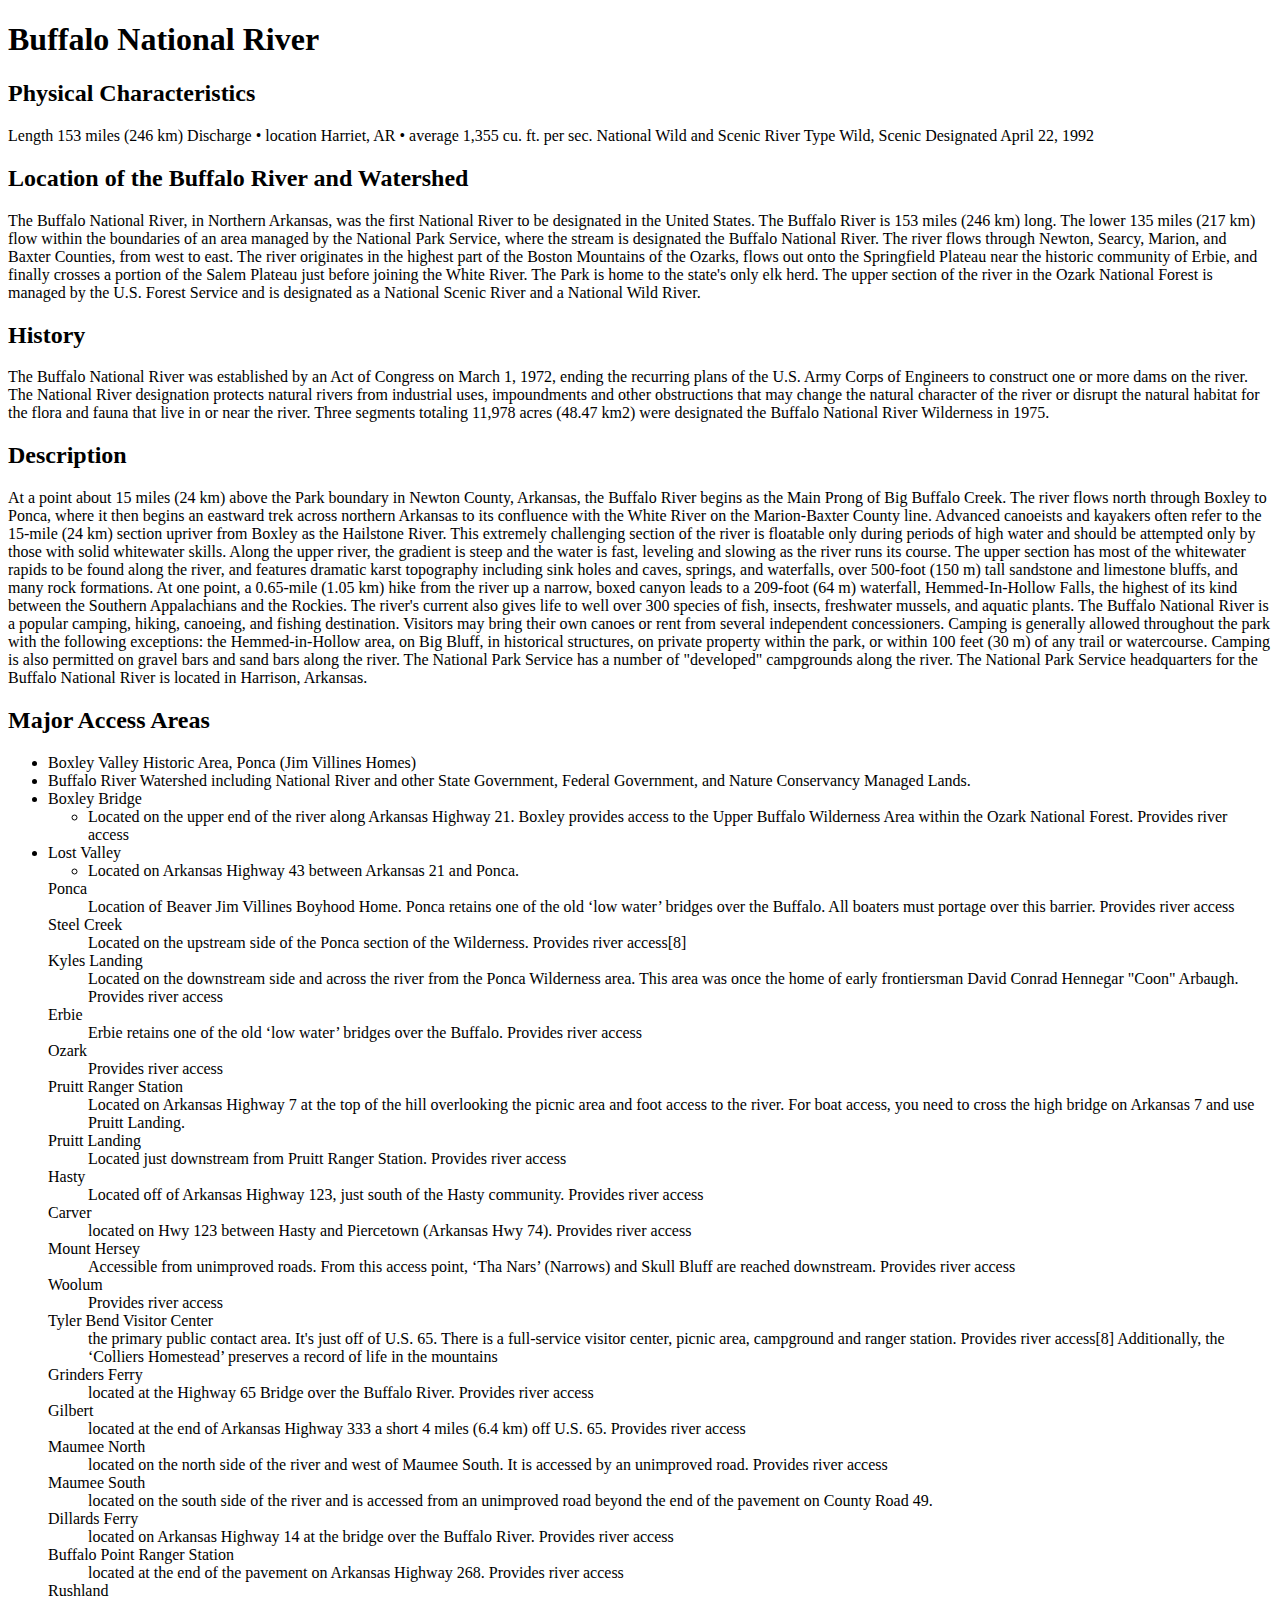
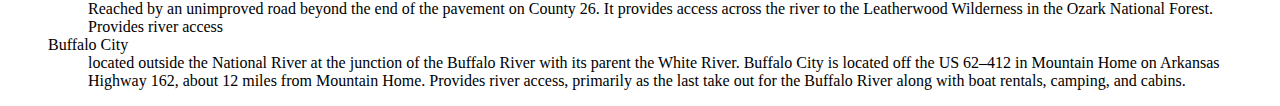
==== prototype/index.html @ 0268534e "edited prototype assignment" ====
<!-- First HTML Assignment-->
 <!doctype html>
<html lang="en">

<head>
    <title>Prototype HTML Assignment</title>
    <meta chartset="utf-8"/>
    <meta name="description" content="Info on the Buffalo Nat'l River"/>
    <meta name="author" content="Jamyia Thomas"/>
</head>

<body>
    <main>
        <header><h1 id="top">Buffalo National River</h1></header>
        
            <section id="characteristics">
                <h2>Physical Characteristics</h2>
                <p>
                Length	153 miles (246 km)
                Discharge	 
                 • location	Harriet, AR
                 • average	1,355 cu. ft. per sec.
                
                National Wild and Scenic River
                Type	Wild, Scenic
                Designated	April 22, 1992
                </p>
            </section>

            <section id="location">
                <h2>Location of the Buffalo River and Watershed</h2>
                <p>
                The Buffalo National River, in Northern Arkansas, was the first National River to be designated in the United States. The Buffalo River is 153 miles (246 km) long. The lower 135 miles (217 km) flow within the boundaries of an area managed by the National Park Service, where the stream is designated the Buffalo National River. The river flows through Newton, Searcy, Marion, and Baxter Counties, from west to east. The river originates in the highest part of the Boston Mountains of the Ozarks, flows out onto the Springfield Plateau near the historic community of Erbie, and finally crosses a portion of the Salem Plateau just before joining the White River. The Park is home to the state's only elk herd. The upper section of the river in the Ozark National Forest is managed by the U.S. Forest Service and is designated as a National Scenic River and a National Wild River.
                </p>
            </section>

            <section id="History">
                <h2>History</h2>
                <p>
                The Buffalo National River was established by an Act of Congress on March 1, 1972, ending the recurring plans of the U.S. Army Corps of Engineers to construct one or more dams on the river. The National River designation protects natural rivers from industrial uses, impoundments and other obstructions that may change the natural character of the river or disrupt the natural habitat for the flora and fauna that live in or near the river. Three segments totaling 11,978 acres (48.47 km2) were designated the Buffalo National River Wilderness in 1975.
                </p>
            </section>

            <section id="description">
                <h2>Description</h2>
                <p>
                    At a point about 15 miles (24 km) above the Park boundary in Newton County, Arkansas, the Buffalo River begins as the Main Prong of Big Buffalo Creek. The river flows north through Boxley to Ponca, where it then begins an eastward trek across northern Arkansas to its confluence with the White River on the Marion-Baxter County line. Advanced canoeists and kayakers often refer to the 15-mile (24 km) section upriver from Boxley as the Hailstone River. This extremely challenging section of the river is floatable only during periods of high water and should be attempted only by those with solid whitewater skills.

                    Along the upper river, the gradient is steep and the water is fast, leveling and slowing as the river runs its course. The upper section has most of the whitewater rapids to be found along the river, and features dramatic karst topography including sink holes and caves, springs, and waterfalls, over 500-foot (150 m) tall sandstone and limestone bluffs, and many rock formations. At one point, a 0.65-mile (1.05 km) hike from the river up a narrow, boxed canyon leads to a 209-foot (64 m) waterfall, Hemmed-In-Hollow Falls, the highest of its kind between the Southern Appalachians and the Rockies. The river's current also gives life to well over 300 species of fish, insects, freshwater mussels, and aquatic plants.
                    
                    The Buffalo National River is a popular camping, hiking, canoeing, and fishing destination. Visitors may bring their own canoes or rent from several independent concessioners. Camping is generally allowed throughout the park with the following exceptions: the Hemmed-in-Hollow area, on Big Bluff, in historical structures, on private property within the park, or within 100 feet (30 m) of any trail or watercourse. Camping is also permitted on gravel bars and sand bars along the river. The National Park Service has a number of "developed" campgrounds along the river.
                    
                    The National Park Service headquarters for the Buffalo National River is located in Harrison, Arkansas.
                </p>
            </section>

            <section id="access-areas">
                <h2>Major Access Areas</h2>
                <ul>
                    <li>Boxley Valley Historic Area, Ponca (Jim Villines Homes)</li>
                    <li>Buffalo River Watershed including National River and other State Government, Federal Government, and Nature Conservancy Managed Lands. </li>
                    <li>Boxley Bridge</li>
                        <ul>
                        <li>Located on the upper end of the river along Arkansas Highway 21. Boxley provides access to the Upper Buffalo Wilderness Area within the Ozark National Forest. Provides river access</li>
                        </ul>
                    <li>Lost Valley</li> 
                        <ul>
                            <li>Located on Arkansas Highway 43 between Arkansas 21 and Ponca.</li>
                        </ul>
                    <dt>Ponca</dt>
                        <dd>Location of Beaver Jim Villines Boyhood Home. Ponca retains one of the old ‘low water’ bridges over the Buffalo. All boaters must portage over this barrier. Provides river access</dd>
                    <dt>Steel Creek</dt>
                        <dd>Located on the upstream side of the Ponca section of the Wilderness. Provides river access[8]</dd>
                    <dt>Kyles Landing</dt>
                        <dd>Located on the downstream side and across the river from the Ponca Wilderness area. This area was once the home of early frontiersman David Conrad Hennegar "Coon" Arbaugh. Provides river access</dd>
                    <dt>Erbie</dt>
                        <dd>Erbie retains one of the old ‘low water’ bridges over the Buffalo. Provides river access</dd>
                    <dt>Ozark</dt>
                        <dd>Provides river access</dd>
                    <dt>Pruitt Ranger Station</dt>
                        <dd>Located on Arkansas Highway 7 at the top of the hill overlooking the picnic area and foot access to the river. For boat access, you need to cross the high bridge on Arkansas 7 and use Pruitt Landing.</dd>
                    <dt>Pruitt Landing</dt>
                        <dd>Located just downstream from Pruitt Ranger Station. Provides river access</dd>
                    <dt>Hasty</dt>
                        <dd>Located off of Arkansas Highway 123, just south of the Hasty community. Provides river access</dd>
                    <dt>Carver</dt>
                        <dd>located on Hwy 123 between Hasty and Piercetown (Arkansas Hwy 74). Provides river access</dd>
                    <dt>Mount Hersey</dt>
                        <dd>Accessible from unimproved roads. From this access point, ‘Tha Nars’ (Narrows) and Skull Bluff are reached downstream. Provides river access</dd>
                    <dt>Woolum</dt>
                        <dd>Provides river access</dd>
                    <dt>Tyler Bend Visitor Center</dt>
                        <dd>the primary public contact area. It's just off of U.S. 65. There is a full-service visitor center, picnic area, campground and ranger station. Provides river access[8] Additionally, the ‘Colliers Homestead’ preserves a record of life in the mountains</dd>
                    <dt>Grinders Ferry</dt>
                        <dd>located at the Highway 65 Bridge over the Buffalo River. Provides river access</dd>
                    <dt>Gilbert</dt>
                        <dd>located at the end of Arkansas Highway 333 a short 4 miles (6.4 km) off U.S. 65. Provides river access</dd>
                    <dt>Maumee North</dt>
                        <dd>located on the north side of the river and west of Maumee South. It is accessed by an unimproved road. Provides river access</dd>
                    <dt>Maumee South</dt>
                        <dd>located on the south side of the river and is accessed from an unimproved road beyond the end of the pavement on County Road 49.</dd>
                    <dt>Dillards Ferry</dt>
                        <dd>located on Arkansas Highway 14 at the bridge over the Buffalo River. Provides river access</dd>
                    <dt>Buffalo Point Ranger Station</dt>
                        <dd>located at the end of the pavement on Arkansas Highway 268. Provides river access</dd>
                    <dt>Rushland</dt> 
                        <dd>Reached by an unimproved road beyond the end of the pavement on County 26. It provides access across the river to the Leatherwood Wilderness in the Ozark National Forest. Provides river access</dd>
                    <dt>Buffalo City</dt>
                        <dd>located outside the National River at the junction of the Buffalo River with its parent the White River. Buffalo City is located off the US 62–412 in Mountain Home on Arkansas Highway 162, about 12 miles from Mountain Home. Provides river access, primarily as the last take out for the Buffalo River along with boat rentals, camping, and cabins.</dd>
                </ul>
            </section>
    
    </main>
</body>
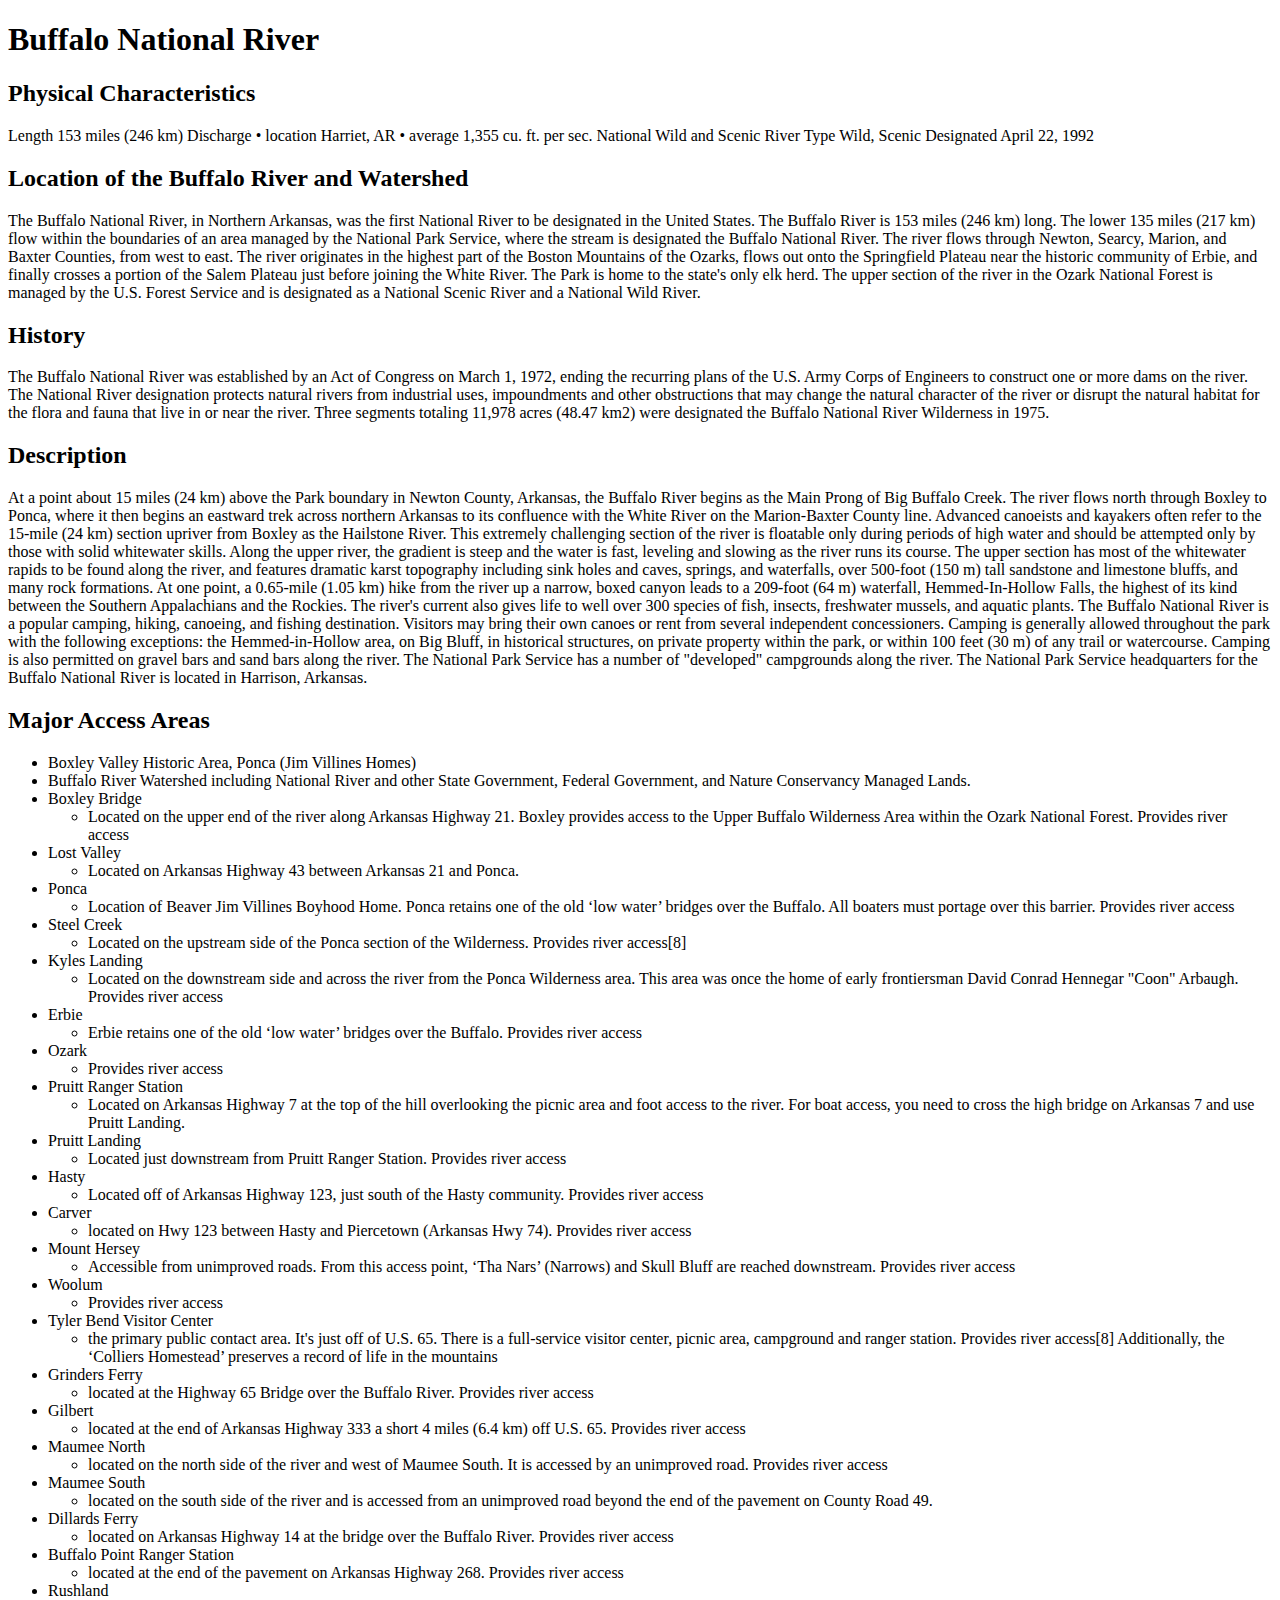
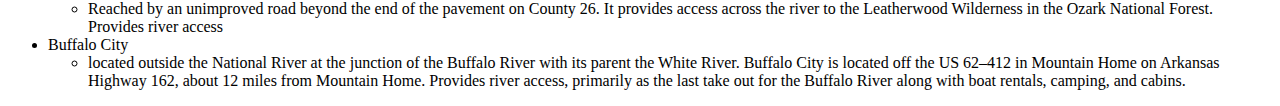
==== commit e5243750: "edited prototype assignment" ====
--- a/prototype/index.html
+++ b/prototype/index.html
@@ -67,46 +67,86 @@
                         <ul>
                             <li>Located on Arkansas Highway 43 between Arkansas 21 and Ponca.</li>
                         </ul>
-                    <dt>Ponca</dt>
-                        <dd>Location of Beaver Jim Villines Boyhood Home. Ponca retains one of the old ‘low water’ bridges over the Buffalo. All boaters must portage over this barrier. Provides river access</dd>
-                    <dt>Steel Creek</dt>
-                        <dd>Located on the upstream side of the Ponca section of the Wilderness. Provides river access[8]</dd>
-                    <dt>Kyles Landing</dt>
-                        <dd>Located on the downstream side and across the river from the Ponca Wilderness area. This area was once the home of early frontiersman David Conrad Hennegar "Coon" Arbaugh. Provides river access</dd>
-                    <dt>Erbie</dt>
-                        <dd>Erbie retains one of the old ‘low water’ bridges over the Buffalo. Provides river access</dd>
-                    <dt>Ozark</dt>
-                        <dd>Provides river access</dd>
-                    <dt>Pruitt Ranger Station</dt>
-                        <dd>Located on Arkansas Highway 7 at the top of the hill overlooking the picnic area and foot access to the river. For boat access, you need to cross the high bridge on Arkansas 7 and use Pruitt Landing.</dd>
-                    <dt>Pruitt Landing</dt>
-                        <dd>Located just downstream from Pruitt Ranger Station. Provides river access</dd>
-                    <dt>Hasty</dt>
-                        <dd>Located off of Arkansas Highway 123, just south of the Hasty community. Provides river access</dd>
-                    <dt>Carver</dt>
-                        <dd>located on Hwy 123 between Hasty and Piercetown (Arkansas Hwy 74). Provides river access</dd>
-                    <dt>Mount Hersey</dt>
-                        <dd>Accessible from unimproved roads. From this access point, ‘Tha Nars’ (Narrows) and Skull Bluff are reached downstream. Provides river access</dd>
-                    <dt>Woolum</dt>
-                        <dd>Provides river access</dd>
-                    <dt>Tyler Bend Visitor Center</dt>
-                        <dd>the primary public contact area. It's just off of U.S. 65. There is a full-service visitor center, picnic area, campground and ranger station. Provides river access[8] Additionally, the ‘Colliers Homestead’ preserves a record of life in the mountains</dd>
-                    <dt>Grinders Ferry</dt>
-                        <dd>located at the Highway 65 Bridge over the Buffalo River. Provides river access</dd>
-                    <dt>Gilbert</dt>
-                        <dd>located at the end of Arkansas Highway 333 a short 4 miles (6.4 km) off U.S. 65. Provides river access</dd>
-                    <dt>Maumee North</dt>
-                        <dd>located on the north side of the river and west of Maumee South. It is accessed by an unimproved road. Provides river access</dd>
-                    <dt>Maumee South</dt>
-                        <dd>located on the south side of the river and is accessed from an unimproved road beyond the end of the pavement on County Road 49.</dd>
-                    <dt>Dillards Ferry</dt>
-                        <dd>located on Arkansas Highway 14 at the bridge over the Buffalo River. Provides river access</dd>
-                    <dt>Buffalo Point Ranger Station</dt>
-                        <dd>located at the end of the pavement on Arkansas Highway 268. Provides river access</dd>
-                    <dt>Rushland</dt> 
-                        <dd>Reached by an unimproved road beyond the end of the pavement on County 26. It provides access across the river to the Leatherwood Wilderness in the Ozark National Forest. Provides river access</dd>
-                    <dt>Buffalo City</dt>
-                        <dd>located outside the National River at the junction of the Buffalo River with its parent the White River. Buffalo City is located off the US 62–412 in Mountain Home on Arkansas Highway 162, about 12 miles from Mountain Home. Provides river access, primarily as the last take out for the Buffalo River along with boat rentals, camping, and cabins.</dd>
+                    <li>Ponca</li>
+                        <ul>
+                            <li>Location of Beaver Jim Villines Boyhood Home. Ponca retains one of the old ‘low water’ bridges over the Buffalo. All boaters must portage over this barrier. Provides river access</li>
+                        </ul>
+                    <li>Steel Creek</li>
+                        <ul>
+                            <li>Located on the upstream side of the Ponca section of the Wilderness. Provides river access[8]</li>
+                        </ul>
+                    <li>Kyles Landing</li>
+                        <ul>
+                            <li>Located on the downstream side and across the river from the Ponca Wilderness area. This area was once the home of early frontiersman David Conrad Hennegar "Coon" Arbaugh. Provides river access</li>
+                        </ul>
+                    <li>Erbie</li>
+                        <ul>
+                            <li>Erbie retains one of the old ‘low water’ bridges over the Buffalo. Provides river access</li>
+                        </ul>
+                    <li>Ozark</li>
+                        <ul>
+                            <li>Provides river access</li>
+                        </ul>
+                    <li>Pruitt Ranger Station</li>
+                        <ul>
+                            <li>Located on Arkansas Highway 7 at the top of the hill overlooking the picnic area and foot access to the river. For boat access, you need to cross the high bridge on Arkansas 7 and use Pruitt Landing.</li>
+                        </ul>
+                    <li>Pruitt Landing</li>
+                        <ul>
+                            <li>Located just downstream from Pruitt Ranger Station. Provides river access</li>
+                        </ul>
+                    <li>Hasty</li>
+                        <ul>
+                            <li>Located off of Arkansas Highway 123, just south of the Hasty community. Provides river access</li>
+                        </ul>
+                    <li>Carver</li>
+                        <ul>
+                            <li>located on Hwy 123 between Hasty and Piercetown (Arkansas Hwy 74). Provides river access</li>
+                        </ul>
+                    <li>Mount Hersey</li>
+                        <ul>
+                            <li>Accessible from unimproved roads. From this access point, ‘Tha Nars’ (Narrows) and Skull Bluff are reached downstream. Provides river access</li>
+                        </ul>
+                    <li>Woolum</li>
+                        <ul>
+                            <li>Provides river access</li>
+                        </ul>
+                    <li>Tyler Bend Visitor Center</li>
+                        <ul>
+                            <li>the primary public contact area. It's just off of U.S. 65. There is a full-service visitor center, picnic area, campground and ranger station. Provides river access[8] Additionally, the ‘Colliers Homestead’ preserves a record of life in the mountains</li>
+                        </ul>
+                    <li>Grinders Ferry</li>
+                        <ul>
+                            <li>located at the Highway 65 Bridge over the Buffalo River. Provides river access</li>
+                        </ul>
+                    <li>Gilbert</li>
+                        <ul>
+                            <li>located at the end of Arkansas Highway 333 a short 4 miles (6.4 km) off U.S. 65. Provides river access</li>
+                        </ul>
+                    <li>Maumee North</li>
+                        <ul>
+                            <li>located on the north side of the river and west of Maumee South. It is accessed by an unimproved road. Provides river access</li>
+                        </ul>
+                    <li>Maumee South</li>
+                        <ul>
+                            <li>located on the south side of the river and is accessed from an unimproved road beyond the end of the pavement on County Road 49.</li>
+                        </ul>
+                    <li>Dillards Ferry</li>
+                        <ul>
+                            <li>located on Arkansas Highway 14 at the bridge over the Buffalo River. Provides river access</li>
+                        </ul>
+                    <li>Buffalo Point Ranger Station</li>
+                        <ul>
+                            <li>located at the end of the pavement on Arkansas Highway 268. Provides river access</li>
+                        </ul>
+                    <li>Rushland</li> 
+                        <ul>
+                            <li>Reached by an unimproved road beyond the end of the pavement on County 26. It provides access across the river to the Leatherwood Wilderness in the Ozark National Forest. Provides river access</li>
+                        </ul>
+                    <li>Buffalo City</li>
+                        <ul>
+                            <li>located outside the National River at the junction of the Buffalo River with its parent the White River. Buffalo City is located off the US 62–412 in Mountain Home on Arkansas Highway 162, about 12 miles from Mountain Home. Provides river access, primarily as the last take out for the Buffalo River along with boat rentals, camping, and cabins.</li>
+                        </ul>
                 </ul>
             </section>
     
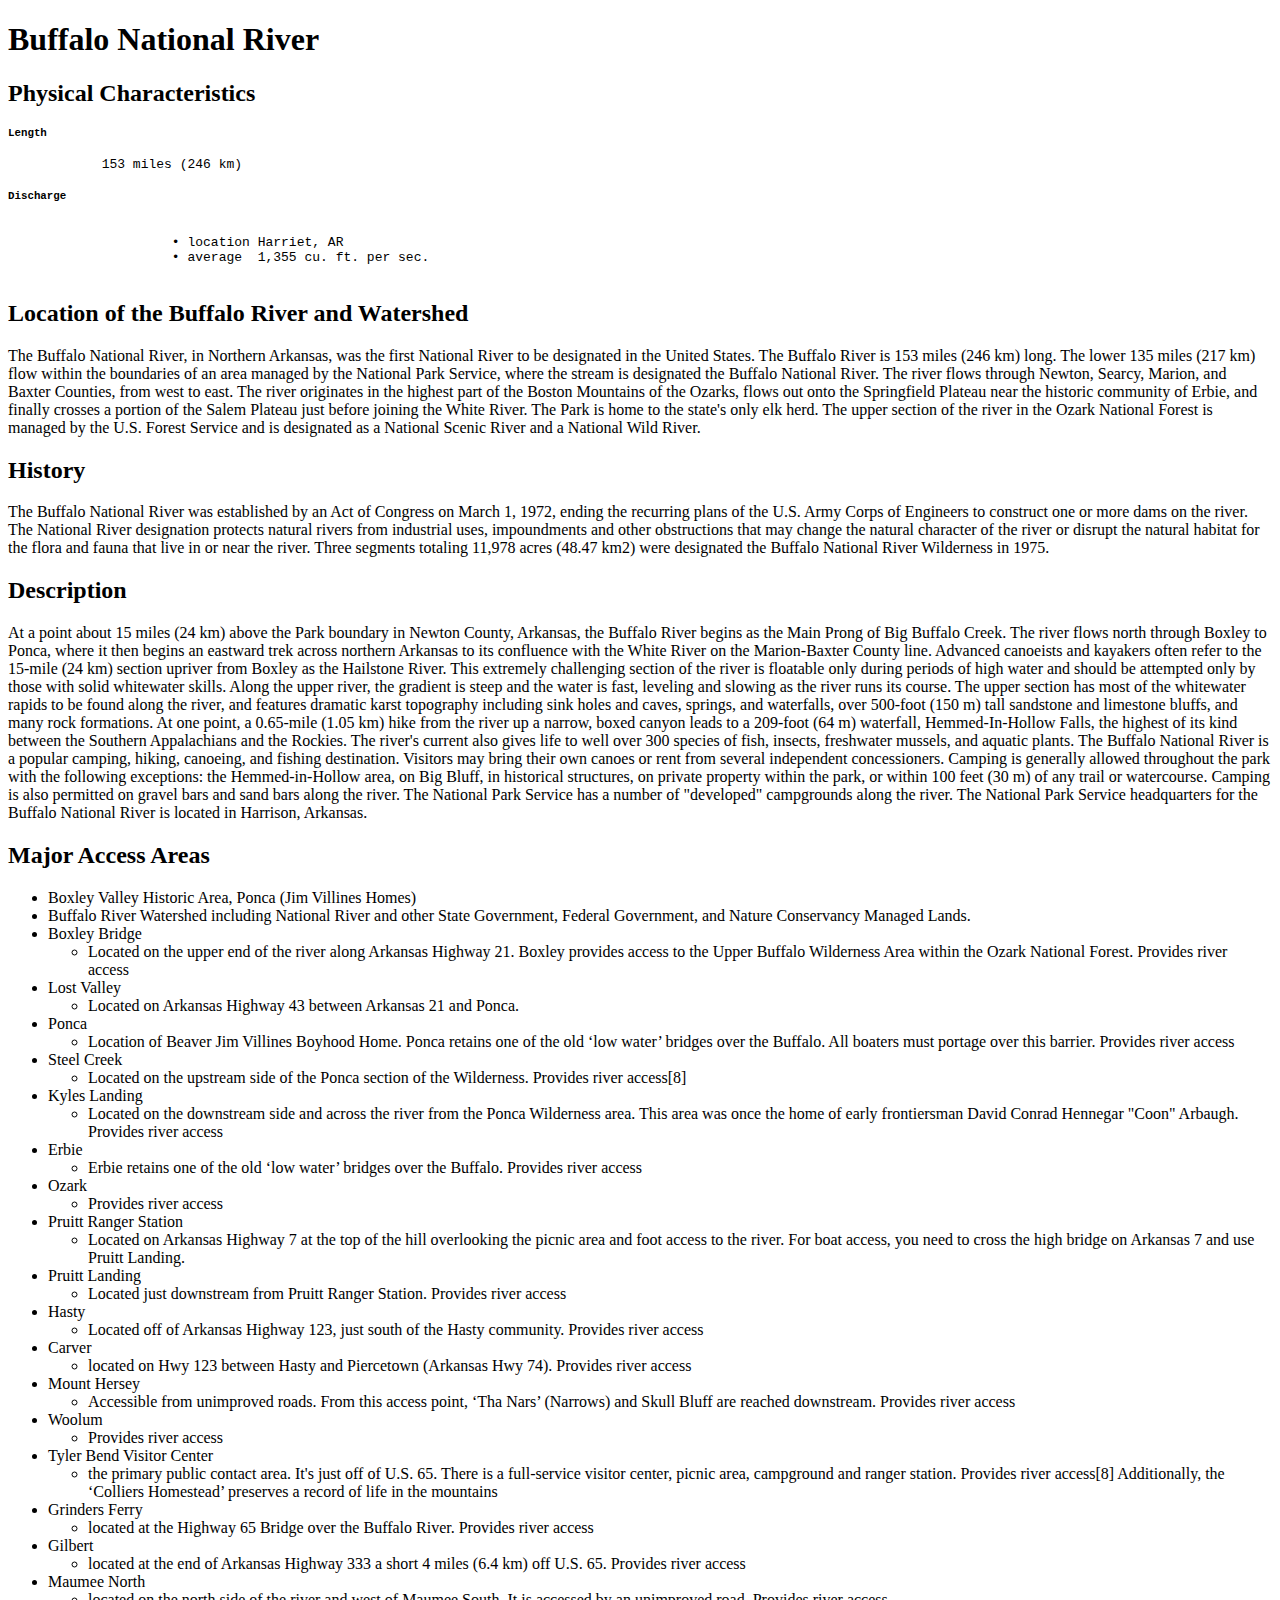
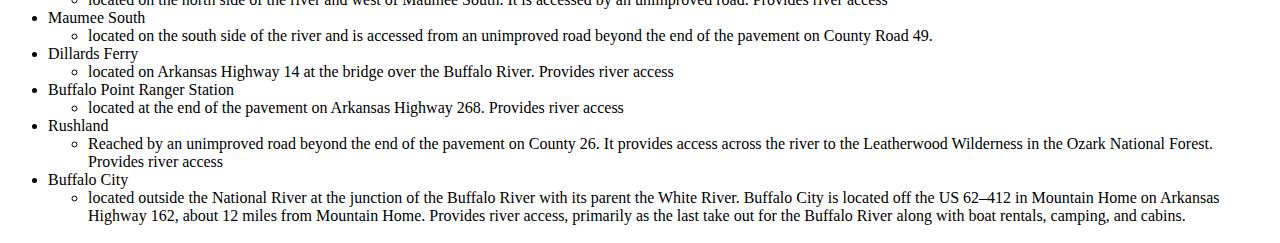
==== commit 4a50c93b: "test for formatting" ====
--- a/prototype/index.html
+++ b/prototype/index.html
@@ -15,16 +15,11 @@
         
             <section id="characteristics">
                 <h2>Physical Characteristics</h2>
-                <p>
-                Length	153 miles (246 km)
-                Discharge	 
-                 • location	Harriet, AR
-                 • average	1,355 cu. ft. per sec.
-                
-                National Wild and Scenic River
-                Type	Wild, Scenic
-                Designated	April 22, 1992
-                </p>
+                <pre><h5>Length</h5>	    153 miles (246 km)</pre>
+                <pre><h5>Discharge</h5>
+                     • location	Harriet, AR
+                     • average	1,355 cu. ft. per sec.
+                </pre>
             </section>
 
             <section id="location">
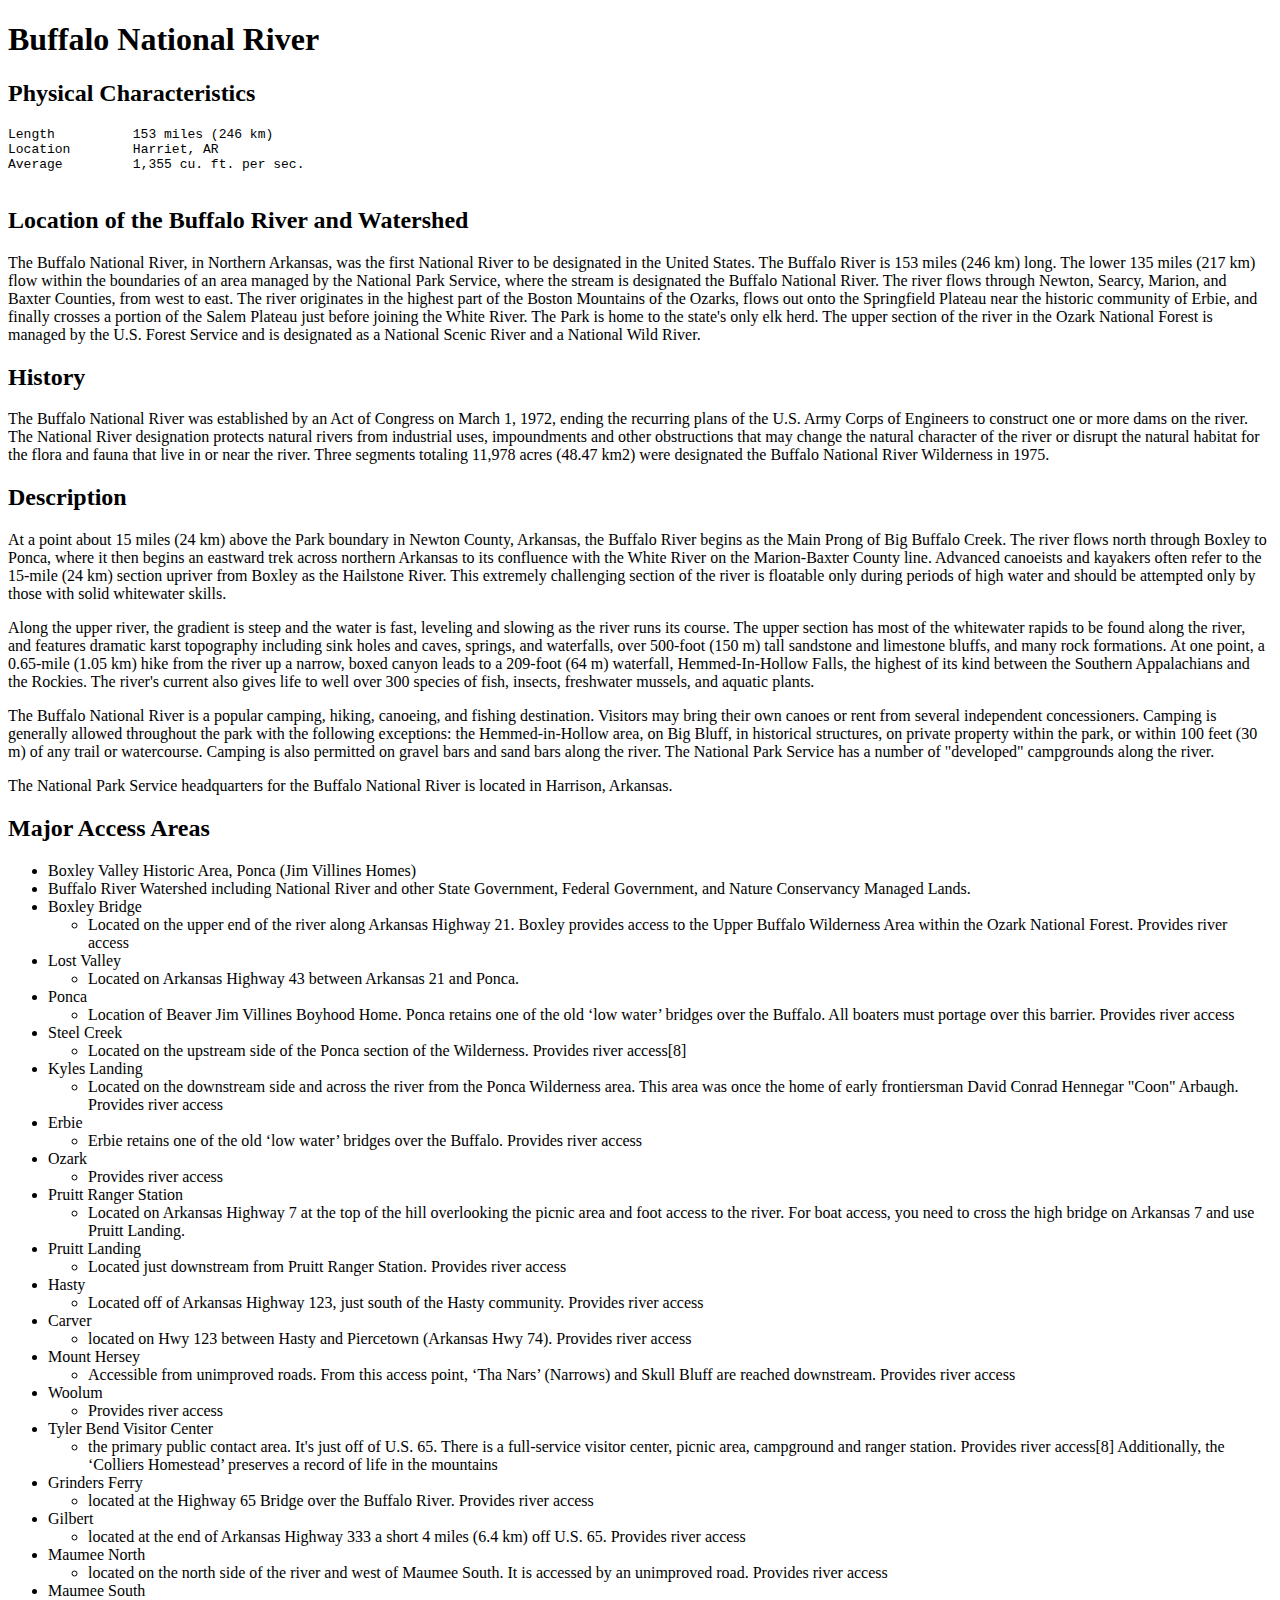
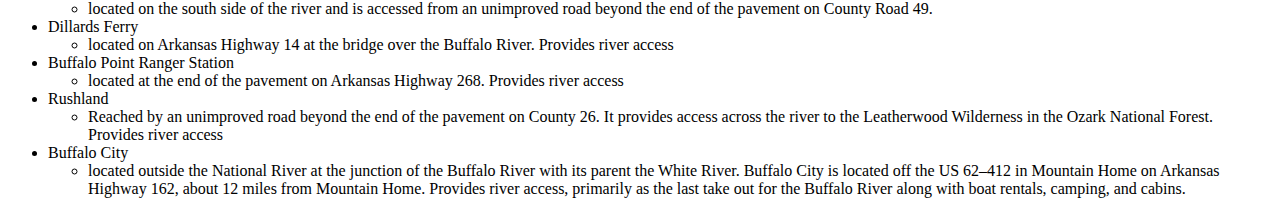
==== commit 1c643660: "stopping point" ====
--- a/prototype/index.html
+++ b/prototype/index.html
@@ -15,10 +15,9 @@
         
             <section id="characteristics">
                 <h2>Physical Characteristics</h2>
-                <pre><h5>Length</h5>	    153 miles (246 km)</pre>
-                <pre><h5>Discharge</h5>
-                     • location	Harriet, AR
-                     • average	1,355 cu. ft. per sec.
+                <pre>Length          153 miles (246 km)
+Location	Harriet, AR
+Average	        1,355 cu. ft. per sec.
                 </pre>
             </section>
 
@@ -38,15 +37,10 @@
 
             <section id="description">
                 <h2>Description</h2>
-                <p>
-                    At a point about 15 miles (24 km) above the Park boundary in Newton County, Arkansas, the Buffalo River begins as the Main Prong of Big Buffalo Creek. The river flows north through Boxley to Ponca, where it then begins an eastward trek across northern Arkansas to its confluence with the White River on the Marion-Baxter County line. Advanced canoeists and kayakers often refer to the 15-mile (24 km) section upriver from Boxley as the Hailstone River. This extremely challenging section of the river is floatable only during periods of high water and should be attempted only by those with solid whitewater skills.
-
-                    Along the upper river, the gradient is steep and the water is fast, leveling and slowing as the river runs its course. The upper section has most of the whitewater rapids to be found along the river, and features dramatic karst topography including sink holes and caves, springs, and waterfalls, over 500-foot (150 m) tall sandstone and limestone bluffs, and many rock formations. At one point, a 0.65-mile (1.05 km) hike from the river up a narrow, boxed canyon leads to a 209-foot (64 m) waterfall, Hemmed-In-Hollow Falls, the highest of its kind between the Southern Appalachians and the Rockies. The river's current also gives life to well over 300 species of fish, insects, freshwater mussels, and aquatic plants.
-                    
-                    The Buffalo National River is a popular camping, hiking, canoeing, and fishing destination. Visitors may bring their own canoes or rent from several independent concessioners. Camping is generally allowed throughout the park with the following exceptions: the Hemmed-in-Hollow area, on Big Bluff, in historical structures, on private property within the park, or within 100 feet (30 m) of any trail or watercourse. Camping is also permitted on gravel bars and sand bars along the river. The National Park Service has a number of "developed" campgrounds along the river.
-                    
-                    The National Park Service headquarters for the Buffalo National River is located in Harrison, Arkansas.
-                </p>
+                <p>At a point about 15 miles (24 km) above the Park boundary in Newton County, Arkansas, the Buffalo River begins as the Main Prong of Big Buffalo Creek. The river flows north through Boxley to Ponca, where it then begins an eastward trek across northern Arkansas to its confluence with the White River on the Marion-Baxter County line. Advanced canoeists and kayakers often refer to the 15-mile (24 km) section upriver from Boxley as the Hailstone River. This extremely challenging section of the river is floatable only during periods of high water and should be attempted only by those with solid whitewater skills.</p>
+                <p>Along the upper river, the gradient is steep and the water is fast, leveling and slowing as the river runs its course. The upper section has most of the whitewater rapids to be found along the river, and features dramatic karst topography including sink holes and caves, springs, and waterfalls, over 500-foot (150 m) tall sandstone and limestone bluffs, and many rock formations. At one point, a 0.65-mile (1.05 km) hike from the river up a narrow, boxed canyon leads to a 209-foot (64 m) waterfall, Hemmed-In-Hollow Falls, the highest of its kind between the Southern Appalachians and the Rockies. The river's current also gives life to well over 300 species of fish, insects, freshwater mussels, and aquatic plants.</p>
+                <p>The Buffalo National River is a popular camping, hiking, canoeing, and fishing destination. Visitors may bring their own canoes or rent from several independent concessioners. Camping is generally allowed throughout the park with the following exceptions: the Hemmed-in-Hollow area, on Big Bluff, in historical structures, on private property within the park, or within 100 feet (30 m) of any trail or watercourse. Camping is also permitted on gravel bars and sand bars along the river. The National Park Service has a number of "developed" campgrounds along the river.</p>
+                <p>The National Park Service headquarters for the Buffalo National River is located in Harrison, Arkansas.</p>
             </section>
 
             <section id="access-areas">
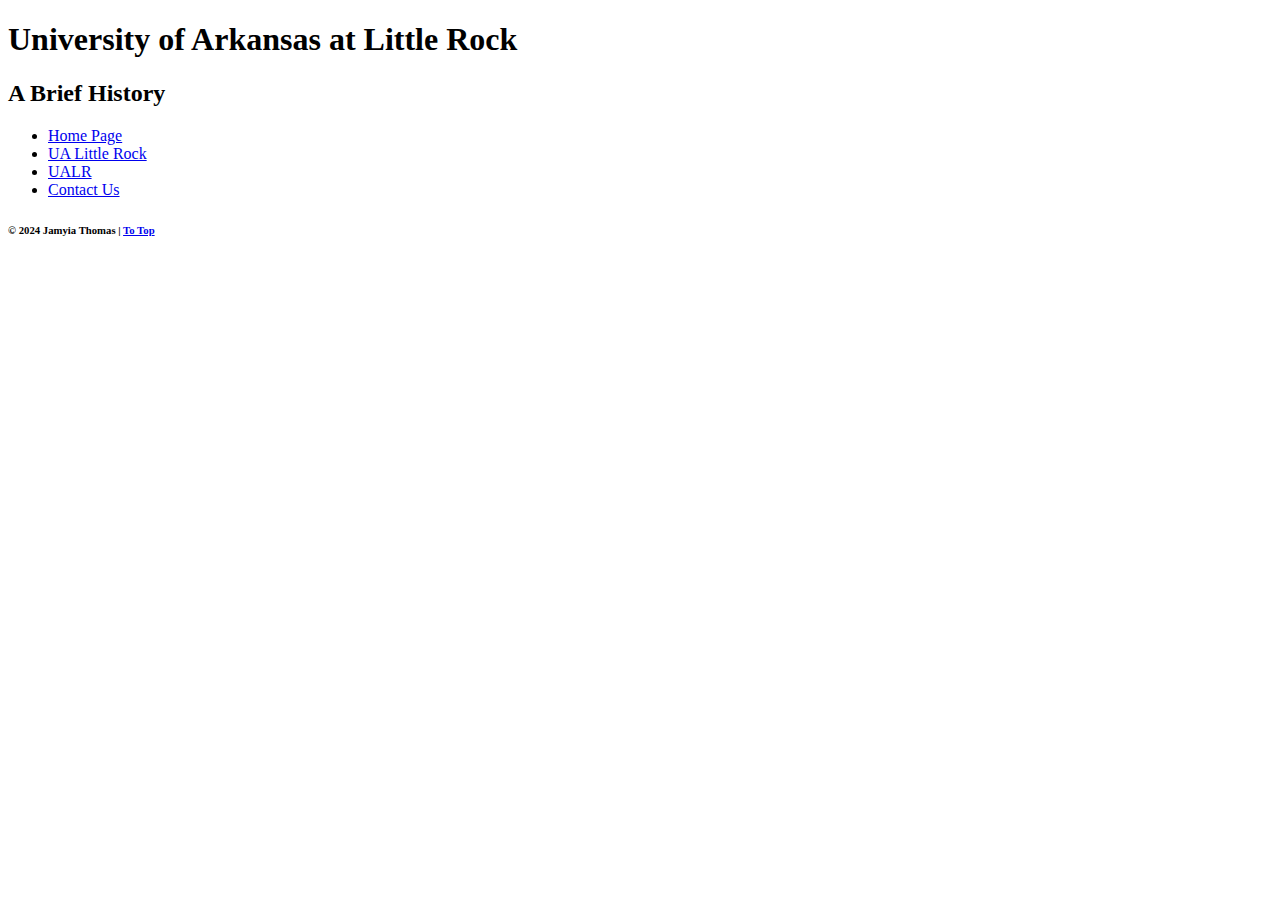
==== commit 0ee9977b: "information change" ====
--- a/prototype/index.html
+++ b/prototype/index.html
@@ -4,140 +4,47 @@
 
 <head>
     <title>Prototype HTML Assignment</title>
-    <meta chartset="utf-8"/>
+    <!-- the title tag is where the document's name or title is placed -->
+    <meta charset="" chartset="utf-8"/>
+    <!-- the meta tag -->
+    <!-- charset is where the page's character encoding is detailed -->
     <meta name="description" content="Info on the Buffalo Nat'l River"/>
+    <!-- purpose comment -->
     <meta name="author" content="Jamyia Thomas"/>
+    <!-- purpose comment -->
 </head>
 
 <body>
     <main>
-        <header><h1 id="top">Buffalo National River</h1></header>
-        
-            <section id="characteristics">
-                <h2>Physical Characteristics</h2>
-                <pre>Length          153 miles (246 km)
-Location	Harriet, AR
-Average	        1,355 cu. ft. per sec.
-                </pre>
+        <header><h1 id="top">University of Arkansas at Little Rock</h1></header>
+        <!-- headings 2-5, <p>, <strong>, <em>, 3 types of lists, inline & block quotes, 5x5 table w/ column headings with caption and scope, and <img> w/ height and weight -->
+        <h2>A Brief History</h2>
+            <section id="description">
+                <p></p>
             </section>
 
             <section id="location">
-                <h2>Location of the Buffalo River and Watershed</h2>
-                <p>
-                The Buffalo National River, in Northern Arkansas, was the first National River to be designated in the United States. The Buffalo River is 153 miles (246 km) long. The lower 135 miles (217 km) flow within the boundaries of an area managed by the National Park Service, where the stream is designated the Buffalo National River. The river flows through Newton, Searcy, Marion, and Baxter Counties, from west to east. The river originates in the highest part of the Boston Mountains of the Ozarks, flows out onto the Springfield Plateau near the historic community of Erbie, and finally crosses a portion of the Salem Plateau just before joining the White River. The Park is home to the state's only elk herd. The upper section of the river in the Ozark National Forest is managed by the U.S. Forest Service and is designated as a National Scenic River and a National Wild River.
-                </p>
             </section>
 
             <section id="History">
-                <h2>History</h2>
-                <p>
-                The Buffalo National River was established by an Act of Congress on March 1, 1972, ending the recurring plans of the U.S. Army Corps of Engineers to construct one or more dams on the river. The National River designation protects natural rivers from industrial uses, impoundments and other obstructions that may change the natural character of the river or disrupt the natural habitat for the flora and fauna that live in or near the river. Three segments totaling 11,978 acres (48.47 km2) were designated the Buffalo National River Wilderness in 1975.
-                </p>
             </section>
 
             <section id="description">
-                <h2>Description</h2>
-                <p>At a point about 15 miles (24 km) above the Park boundary in Newton County, Arkansas, the Buffalo River begins as the Main Prong of Big Buffalo Creek. The river flows north through Boxley to Ponca, where it then begins an eastward trek across northern Arkansas to its confluence with the White River on the Marion-Baxter County line. Advanced canoeists and kayakers often refer to the 15-mile (24 km) section upriver from Boxley as the Hailstone River. This extremely challenging section of the river is floatable only during periods of high water and should be attempted only by those with solid whitewater skills.</p>
-                <p>Along the upper river, the gradient is steep and the water is fast, leveling and slowing as the river runs its course. The upper section has most of the whitewater rapids to be found along the river, and features dramatic karst topography including sink holes and caves, springs, and waterfalls, over 500-foot (150 m) tall sandstone and limestone bluffs, and many rock formations. At one point, a 0.65-mile (1.05 km) hike from the river up a narrow, boxed canyon leads to a 209-foot (64 m) waterfall, Hemmed-In-Hollow Falls, the highest of its kind between the Southern Appalachians and the Rockies. The river's current also gives life to well over 300 species of fish, insects, freshwater mussels, and aquatic plants.</p>
-                <p>The Buffalo National River is a popular camping, hiking, canoeing, and fishing destination. Visitors may bring their own canoes or rent from several independent concessioners. Camping is generally allowed throughout the park with the following exceptions: the Hemmed-in-Hollow area, on Big Bluff, in historical structures, on private property within the park, or within 100 feet (30 m) of any trail or watercourse. Camping is also permitted on gravel bars and sand bars along the river. The National Park Service has a number of "developed" campgrounds along the river.</p>
-                <p>The National Park Service headquarters for the Buffalo National River is located in Harrison, Arkansas.</p>
             </section>
 
             <section id="access-areas">
-                <h2>Major Access Areas</h2>
-                <ul>
-                    <li>Boxley Valley Historic Area, Ponca (Jim Villines Homes)</li>
-                    <li>Buffalo River Watershed including National River and other State Government, Federal Government, and Nature Conservancy Managed Lands. </li>
-                    <li>Boxley Bridge</li>
-                        <ul>
-                        <li>Located on the upper end of the river along Arkansas Highway 21. Boxley provides access to the Upper Buffalo Wilderness Area within the Ozark National Forest. Provides river access</li>
-                        </ul>
-                    <li>Lost Valley</li> 
-                        <ul>
-                            <li>Located on Arkansas Highway 43 between Arkansas 21 and Ponca.</li>
-                        </ul>
-                    <li>Ponca</li>
-                        <ul>
-                            <li>Location of Beaver Jim Villines Boyhood Home. Ponca retains one of the old ‘low water’ bridges over the Buffalo. All boaters must portage over this barrier. Provides river access</li>
-                        </ul>
-                    <li>Steel Creek</li>
-                        <ul>
-                            <li>Located on the upstream side of the Ponca section of the Wilderness. Provides river access[8]</li>
-                        </ul>
-                    <li>Kyles Landing</li>
-                        <ul>
-                            <li>Located on the downstream side and across the river from the Ponca Wilderness area. This area was once the home of early frontiersman David Conrad Hennegar "Coon" Arbaugh. Provides river access</li>
-                        </ul>
-                    <li>Erbie</li>
-                        <ul>
-                            <li>Erbie retains one of the old ‘low water’ bridges over the Buffalo. Provides river access</li>
-                        </ul>
-                    <li>Ozark</li>
-                        <ul>
-                            <li>Provides river access</li>
-                        </ul>
-                    <li>Pruitt Ranger Station</li>
-                        <ul>
-                            <li>Located on Arkansas Highway 7 at the top of the hill overlooking the picnic area and foot access to the river. For boat access, you need to cross the high bridge on Arkansas 7 and use Pruitt Landing.</li>
-                        </ul>
-                    <li>Pruitt Landing</li>
-                        <ul>
-                            <li>Located just downstream from Pruitt Ranger Station. Provides river access</li>
-                        </ul>
-                    <li>Hasty</li>
-                        <ul>
-                            <li>Located off of Arkansas Highway 123, just south of the Hasty community. Provides river access</li>
-                        </ul>
-                    <li>Carver</li>
-                        <ul>
-                            <li>located on Hwy 123 between Hasty and Piercetown (Arkansas Hwy 74). Provides river access</li>
-                        </ul>
-                    <li>Mount Hersey</li>
-                        <ul>
-                            <li>Accessible from unimproved roads. From this access point, ‘Tha Nars’ (Narrows) and Skull Bluff are reached downstream. Provides river access</li>
-                        </ul>
-                    <li>Woolum</li>
-                        <ul>
-                            <li>Provides river access</li>
-                        </ul>
-                    <li>Tyler Bend Visitor Center</li>
-                        <ul>
-                            <li>the primary public contact area. It's just off of U.S. 65. There is a full-service visitor center, picnic area, campground and ranger station. Provides river access[8] Additionally, the ‘Colliers Homestead’ preserves a record of life in the mountains</li>
-                        </ul>
-                    <li>Grinders Ferry</li>
-                        <ul>
-                            <li>located at the Highway 65 Bridge over the Buffalo River. Provides river access</li>
-                        </ul>
-                    <li>Gilbert</li>
-                        <ul>
-                            <li>located at the end of Arkansas Highway 333 a short 4 miles (6.4 km) off U.S. 65. Provides river access</li>
-                        </ul>
-                    <li>Maumee North</li>
-                        <ul>
-                            <li>located on the north side of the river and west of Maumee South. It is accessed by an unimproved road. Provides river access</li>
-                        </ul>
-                    <li>Maumee South</li>
-                        <ul>
-                            <li>located on the south side of the river and is accessed from an unimproved road beyond the end of the pavement on County Road 49.</li>
-                        </ul>
-                    <li>Dillards Ferry</li>
-                        <ul>
-                            <li>located on Arkansas Highway 14 at the bridge over the Buffalo River. Provides river access</li>
-                        </ul>
-                    <li>Buffalo Point Ranger Station</li>
-                        <ul>
-                            <li>located at the end of the pavement on Arkansas Highway 268. Provides river access</li>
-                        </ul>
-                    <li>Rushland</li> 
-                        <ul>
-                            <li>Reached by an unimproved road beyond the end of the pavement on County 26. It provides access across the river to the Leatherwood Wilderness in the Ozark National Forest. Provides river access</li>
-                        </ul>
-                    <li>Buffalo City</li>
-                        <ul>
-                            <li>located outside the National River at the junction of the Buffalo River with its parent the White River. Buffalo City is located off the US 62–412 in Mountain Home on Arkansas Highway 162, about 12 miles from Mountain Home. Provides river access, primarily as the last take out for the Buffalo River along with boat rentals, camping, and cabins.</li>
-                        </ul>
-                </ul>
             </section>
     
     </main>
 </body>
+
+<nav>
+    <ul>
+        <li title="Home"><a href="index.html">Home Page</a></li>
+        <li title="about"><a href="https://en.wikipedia.org/wiki/University_of_Arkansas_at_Little_Rock">UA Little Rock</a></li>
+        <li title="UALR"><a href="https://ualr.edu" target="_blank">UALR</a></li>
+        <li title="Contact"><a href="mailto:mail@ualr.edu">Contact Us</a></li>
+    </ul>
+</nav>
+
+<footer><h6>&copy; 2024 Jamyia Thomas | <a href="#top">To Top</a></h6></footer>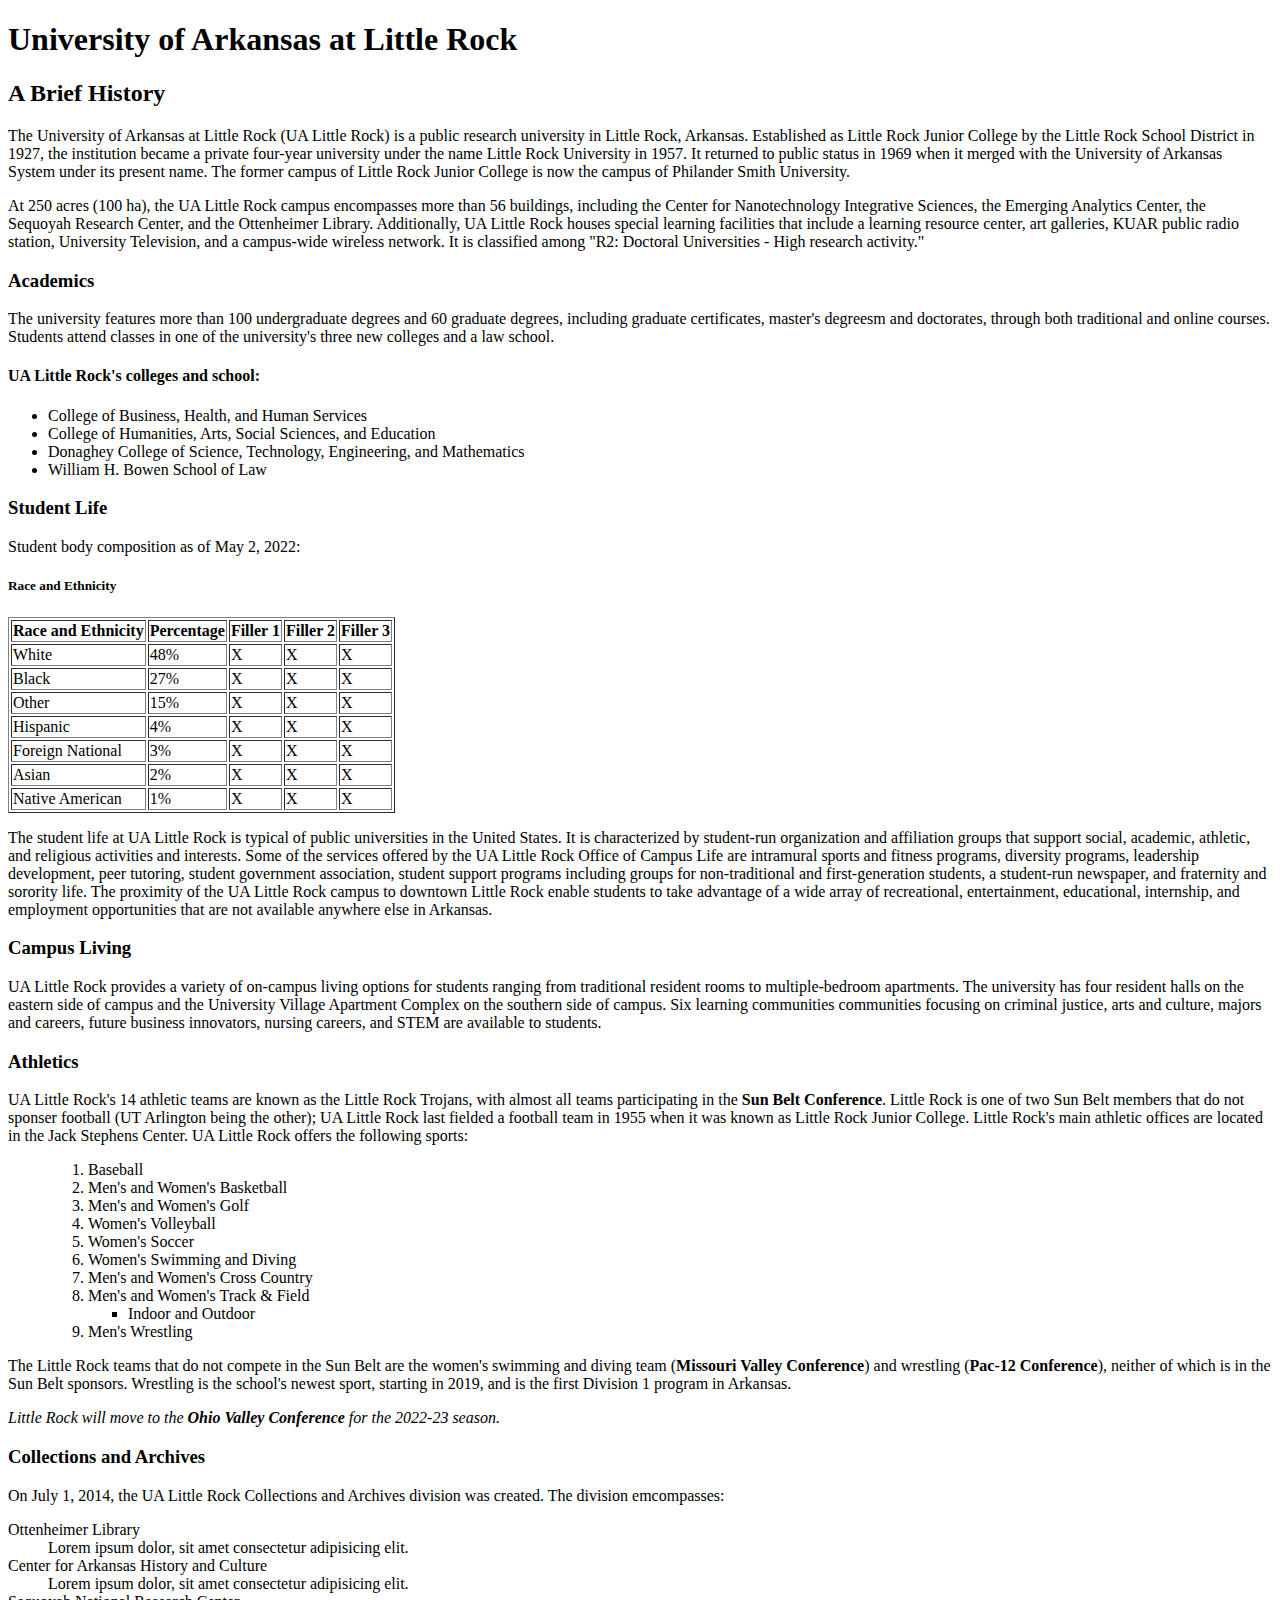
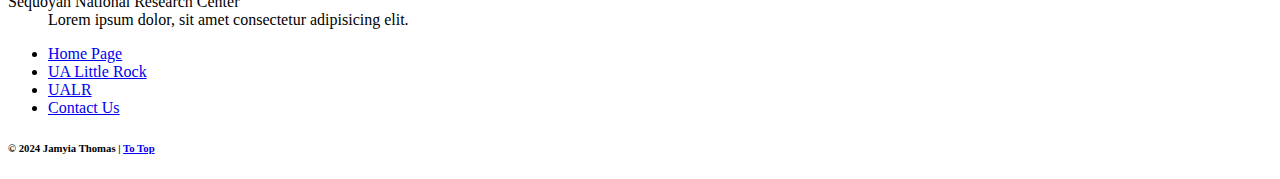
==== commit ff08b686: "Updated Stopping Point" ====
--- a/prototype/index.html
+++ b/prototype/index.html
@@ -17,31 +17,140 @@
 <body>
     <main>
         <header><h1 id="top">University of Arkansas at Little Rock</h1></header>
-        <!-- headings 2-5, <p>, <strong>, <em>, 3 types of lists, inline & block quotes, 5x5 table w/ column headings with caption and scope, and <img> w/ height and weight -->
+        <!-- inline & block quotes, 5x5 table w/ column headings with caption, and <img> w/ height and weight -->
         <h2>A Brief History</h2>
             <section id="description">
-                <p></p>
+                <p>The University of Arkansas at Little Rock (UA Little Rock) is a public research university in Little Rock, Arkansas. Established as Little Rock Junior College by the Little Rock School District in 1927, the institution became a private four-year university under the name Little Rock University in 1957. It returned to public status in 1969 when it merged with the University of Arkansas System under its present name. The former campus of Little Rock Junior College is now the campus of Philander Smith University.</p>
+                <p>At 250 acres (100 ha), the UA Little Rock campus encompasses more than 56 buildings, including the Center for Nanotechnology Integrative Sciences, the Emerging Analytics Center, the Sequoyah Research Center, and the Ottenheimer Library. Additionally, UA Little Rock houses special learning facilities that include a learning resource center, art galleries, KUAR public radio station, University Television, and a campus-wide wireless network. It is classified among "R2: Doctoral Universities - High research activity."</p>
             </section>
 
-            <section id="location">
+            <section id="academics">
+                <h3>Academics</h3>
+                    <p>The university features more than 100 undergraduate degrees and 60 graduate degrees, including graduate certificates, master's degreesm and doctorates, through both traditional and online courses. Students attend classes in one of the university's three new colleges and a law school.</p>
+                <h4>UA Little Rock's colleges and school:</h4>
+                    <ul>
+                        <li>College of Business, Health, and Human Services</li>
+                        <li>College of Humanities, Arts, Social Sciences, and Education</li>
+                        <li>Donaghey College of Science, Technology, Engineering, and Mathematics</li>
+                        <li>William H. Bowen School of Law</li>
+                    </ul>
             </section>
 
-            <section id="History">
+            <section id="student-life">
+                <h3>Student Life</h3>
+                    <p>Student body composition as of May 2, 2022:</p>
+                <h5>Race and Ethnicity</h5>
+                    <table border="1">
+                        <tr>
+                            <th scope="col">Race and Ethnicity</th>
+                            <th scope="col">Percentage</th>
+                            <th scope="col">Filler 1</th>
+                            <th scope="col">Filler 2</th>
+                            <th scope="col">Filler 3</th>
+                        </tr>
+                        <tr>
+                            <td>White</td>
+                            <td>48%</td>
+                            <td>X</td>
+                            <td>X</td>
+                            <td>X</td>
+                        </tr>
+                        <tr>
+                            <td>Black</td>
+                            <td>27%</td>
+                            <td>X</td>
+                            <td>X</td>
+                            <td>X</td>
+                        </tr>
+                        <tr>
+                            <td>Other</td>
+                            <td>15%</td>
+                            <td>X</td>
+                            <td>X</td>
+                            <td>X</td>
+                        </tr>
+                        <tr>
+                            <td>Hispanic</td>
+                            <td>4%</td>
+                            <td>X</td>
+                            <td>X</td>
+                            <td>X</td>
+                        </tr>
+                        <tr>
+                            <td>Foreign National</td>
+                            <td>3%</td>
+                            <td>X</td>
+                            <td>X</td>
+                            <td>X</td>
+                        </tr>
+                        <tr>
+                            <td>Asian</td>
+                            <td>2%</td>
+                            <td>X</td>
+                            <td>X</td>
+                            <td>X</td>
+                        </tr>
+                        <tr>
+                            <td>Native American</td>
+                            <td>1%</td>
+                            <td>X</td>
+                            <td>X</td>
+                            <td>X</td>
+                        </tr>
+                    </table>
+                    <p>The student life at UA Little Rock is typical of public universities in the United States. It is characterized by student-run organization and affiliation groups that support social, academic, athletic, and religious activities and interests. 
+                    Some of the services offered by the UA Little Rock Office of Campus Life are intramural sports and fitness programs, diversity programs, leadership development, peer tutoring, student government association, student support programs including groups for non-traditional and first-generation students, a student-run newspaper, and fraternity and sorority life. 
+                    The proximity of the UA Little Rock campus to downtown Little Rock enable students to take advantage of a wide array of recreational, entertainment, educational, internship, and employment opportunities that are not available anywhere else in Arkansas.</p>
             </section>
 
-            <section id="description">
+            <section id="campus-living">
+                <h3>Campus Living</h3>
+                    <p>UA Little Rock provides a variety of on-campus living options for students ranging from traditional resident rooms to multiple-bedroom apartments.
+                    The university has four resident halls on the eastern side of campus and the University Village Apartment Complex on the southern side of campus. Six learning communities communities focusing on criminal justice, arts and culture, majors and careers, future business innovators, nursing careers, and STEM are available to students.</p>
             </section>
 
-            <section id="access-areas">
+            <section id="athletics">
+                <h3>Athletics</h3>
+                    <p>UA Little Rock's 14 athletic teams are known as the Little Rock Trojans, with almost all teams participating in the <strong>Sun Belt Conference</strong>. Little Rock is one of two Sun Belt members that do not sponser football (UT Arlington being the other);
+                    UA Little Rock last fielded a football team in 1955 when it was known as Little Rock Junior College. Little Rock's main athletic offices are located in the Jack Stephens Center. UA Little Rock offers the following sports:</p>
+                <ul>
+                    <ol>
+                        <li>Baseball</li>
+                        <li>Men's and Women's Basketball</li>
+                        <li>Men's and Women's Golf</li>
+                        <li>Women's Volleyball</li>
+                        <li>Women's Soccer</li>
+                        <li>Women's Swimming and Diving</li>
+                        <li>Men's and Women's Cross Country</li>
+                        <li>Men's and Women's Track & Field</li>
+                            <ul><li>Indoor and Outdoor</li></ul>
+                        <li>Men's Wrestling</li>
+                    </ol>
+                </ul>
+                <p>The Little Rock teams that do not compete in the Sun Belt are the women's swimming and diving team (<strong>Missouri Valley Conference</strong>) and wrestling (<strong>Pac-12 Conference</strong>), neither of which is in the Sun Belt sponsors.
+                Wrestling is the school's newest sport, starting in 2019, and is the first Division 1 program in Arkansas.</p>
+                <p><em>Little Rock will move to the <strong>Ohio Valley Conference</strong> for the 2022-23 season.</em></p>
             </section>
     
+            <section id="collections-archives">
+                <h3>Collections and Archives</h3>
+                    <p>On July 1, 2014, the UA Little Rock Collections and Archives division was created. The division emcompasses:</p>
+                    <dl>
+                        <dt>Ottenheimer Library</dt>
+                            <dd>Lorem ipsum dolor, sit amet consectetur adipisicing elit.</dd>
+                        <dt>Center for Arkansas History and Culture</dt>
+                            <dd>Lorem ipsum dolor, sit amet consectetur adipisicing elit.</dd>                        
+                        <dt>Sequoyah National Research Center</dt>
+                            <dd>Lorem ipsum dolor, sit amet consectetur adipisicing elit.</dd>
+                    </dl>
+            </section>
     </main>
 </body>
 
 <nav>
     <ul>
         <li title="Home"><a href="index.html">Home Page</a></li>
-        <li title="about"><a href="https://en.wikipedia.org/wiki/University_of_Arkansas_at_Little_Rock">UA Little Rock</a></li>
+        <li title="About"><a href="https://en.wikipedia.org/wiki/University_of_Arkansas_at_Little_Rock">UA Little Rock</a></li>
         <li title="UALR"><a href="https://ualr.edu" target="_blank">UALR</a></li>
         <li title="Contact"><a href="mailto:mail@ualr.edu">Contact Us</a></li>
     </ul>
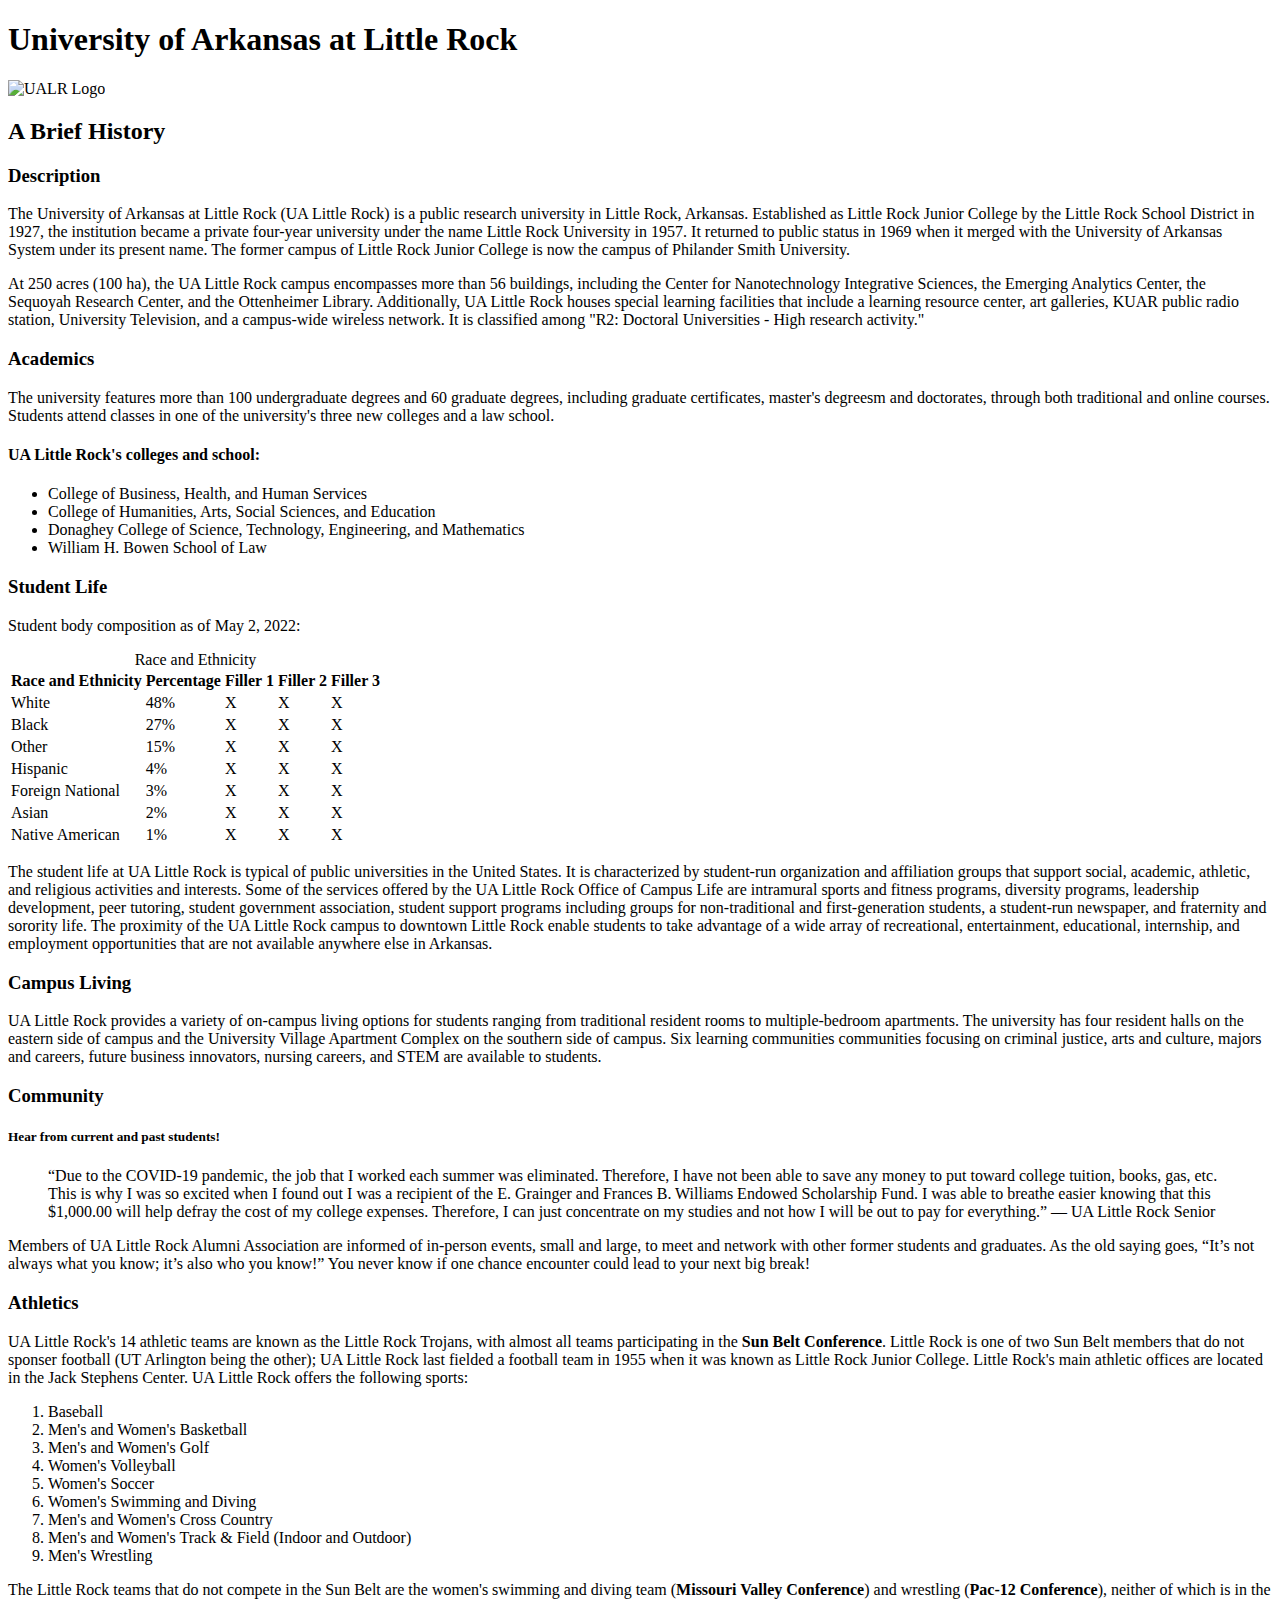
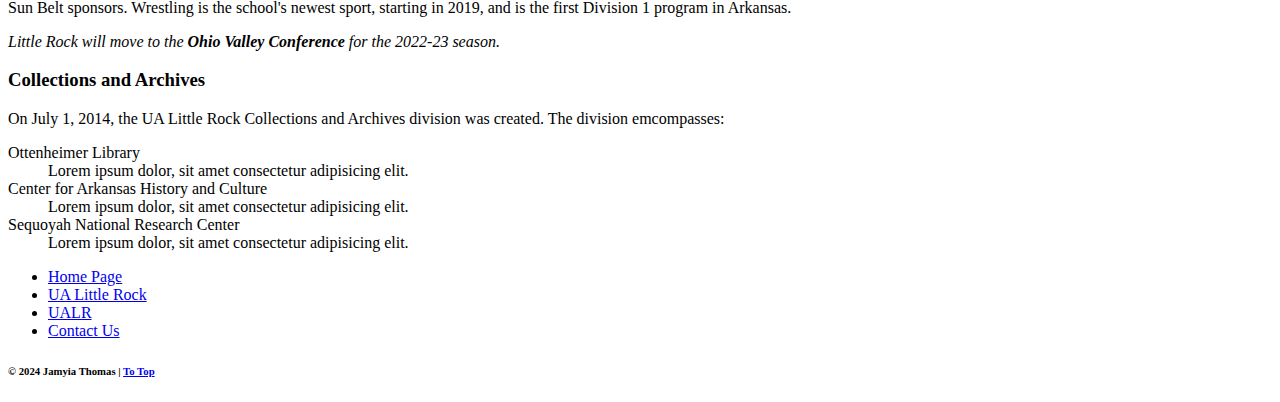
==== commit fca3b83e: "Final" ====
--- a/prototype/index.html
+++ b/prototype/index.html
@@ -5,21 +5,22 @@
 <head>
     <title>Prototype HTML Assignment</title>
     <!-- the title tag is where the document's name or title is placed -->
-    <meta charset="" chartset="utf-8"/>
+    <meta charset="UTF-8">
     <!-- the meta tag -->
     <!-- charset is where the page's character encoding is detailed -->
-    <meta name="description" content="Info on the Buffalo Nat'l River"/>
+    <meta name="description" content="Info on the Buffalo Nat'l River">
     <!-- purpose comment -->
-    <meta name="author" content="Jamyia Thomas"/>
+    <meta name="author" content="Jamyia Thomas">
     <!-- purpose comment -->
 </head>
 
 <body>
     <main>
         <header><h1 id="top">University of Arkansas at Little Rock</h1></header>
-        <!-- inline & block quotes, 5x5 table w/ column headings with caption, and <img> w/ height and weight -->
+        <img src="https://thomaswallace.net/wp-content/uploads/2018/02/ualr.png" alt="UALR Logo">
         <h2>A Brief History</h2>
             <section id="description">
+                <h3>Description</h3>
                 <p>The University of Arkansas at Little Rock (UA Little Rock) is a public research university in Little Rock, Arkansas. Established as Little Rock Junior College by the Little Rock School District in 1927, the institution became a private four-year university under the name Little Rock University in 1957. It returned to public status in 1969 when it merged with the University of Arkansas System under its present name. The former campus of Little Rock Junior College is now the campus of Philander Smith University.</p>
                 <p>At 250 acres (100 ha), the UA Little Rock campus encompasses more than 56 buildings, including the Center for Nanotechnology Integrative Sciences, the Emerging Analytics Center, the Sequoyah Research Center, and the Ottenheimer Library. Additionally, UA Little Rock houses special learning facilities that include a learning resource center, art galleries, KUAR public radio station, University Television, and a campus-wide wireless network. It is classified among "R2: Doctoral Universities - High research activity."</p>
             </section>
@@ -39,8 +40,8 @@
             <section id="student-life">
                 <h3>Student Life</h3>
                     <p>Student body composition as of May 2, 2022:</p>
-                <h5>Race and Ethnicity</h5>
-                    <table border="1">
+                    <table>
+                        <caption>Race and Ethnicity</caption>
                         <tr>
                             <th scope="col">Race and Ethnicity</th>
                             <th scope="col">Percentage</th>
@@ -109,11 +110,18 @@
                     The university has four resident halls on the eastern side of campus and the University Village Apartment Complex on the southern side of campus. Six learning communities communities focusing on criminal justice, arts and culture, majors and careers, future business innovators, nursing careers, and STEM are available to students.</p>
             </section>
 
+            <section id="community">
+                <h3>Community</h3>
+                <h5>Hear from current and past students!</h5>
+                <blockquote>“Due to the COVID-19 pandemic, the job that I worked each summer was eliminated. Therefore, I have not been able to save any money to put toward college tuition, books, gas, etc. This is why I was so excited when I found out I was a recipient of the E. Grainger and Frances B. Williams Endowed Scholarship Fund. 
+                I was able to breathe easier knowing that this $1,000.00 will help defray the cost of my college expenses. Therefore, I can just concentrate on my studies and not how I will be out to pay for everything.” — UA Little Rock Senior</blockquote>
+                <p>Members of UA Little Rock Alumni Association are informed of in-person events, small and large, to meet and network with other former students and graduates. As the old saying goes, “It’s not always what you know; it’s also who you know!” You never know if one chance encounter could lead to your next big break!</p>
+            </section>
+
             <section id="athletics">
                 <h3>Athletics</h3>
                     <p>UA Little Rock's 14 athletic teams are known as the Little Rock Trojans, with almost all teams participating in the <strong>Sun Belt Conference</strong>. Little Rock is one of two Sun Belt members that do not sponser football (UT Arlington being the other);
                     UA Little Rock last fielded a football team in 1955 when it was known as Little Rock Junior College. Little Rock's main athletic offices are located in the Jack Stephens Center. UA Little Rock offers the following sports:</p>
-                <ul>
                     <ol>
                         <li>Baseball</li>
                         <li>Men's and Women's Basketball</li>
@@ -122,11 +130,9 @@
                         <li>Women's Soccer</li>
                         <li>Women's Swimming and Diving</li>
                         <li>Men's and Women's Cross Country</li>
-                        <li>Men's and Women's Track & Field</li>
-                            <ul><li>Indoor and Outdoor</li></ul>
+                        <li>Men's and Women's Track & Field (Indoor and Outdoor)</li>
                         <li>Men's Wrestling</li>
                     </ol>
-                </ul>
                 <p>The Little Rock teams that do not compete in the Sun Belt are the women's swimming and diving team (<strong>Missouri Valley Conference</strong>) and wrestling (<strong>Pac-12 Conference</strong>), neither of which is in the Sun Belt sponsors.
                 Wrestling is the school's newest sport, starting in 2019, and is the first Division 1 program in Arkansas.</p>
                 <p><em>Little Rock will move to the <strong>Ohio Valley Conference</strong> for the 2022-23 season.</em></p>
@@ -145,15 +151,18 @@
                     </dl>
             </section>
     </main>
+
+    <nav>
+        <ul>
+            <li title="Home"><a href="index.html">Home Page</a></li>
+            <li title="About"><a href="https://en.wikipedia.org/wiki/University_of_Arkansas_at_Little_Rock">UA Little Rock</a></li>
+            <li title="UALR"><a href="https://ualr.edu" target="_blank">UALR</a></li>
+            <li title="Contact"><a href="mailto:mail@ualr.edu">Contact Us</a></li>
+        </ul>
+    </nav>
+
+    <footer><h6>&copy; 2024 Jamyia Thomas | <a href="#top">To Top</a></h6></footer>
 </body>
 
-<nav>
-    <ul>
-        <li title="Home"><a href="index.html">Home Page</a></li>
-        <li title="About"><a href="https://en.wikipedia.org/wiki/University_of_Arkansas_at_Little_Rock">UA Little Rock</a></li>
-        <li title="UALR"><a href="https://ualr.edu" target="_blank">UALR</a></li>
-        <li title="Contact"><a href="mailto:mail@ualr.edu">Contact Us</a></li>
-    </ul>
-</nav>
 
-<footer><h6>&copy; 2024 Jamyia Thomas | <a href="#top">To Top</a></h6></footer>+
